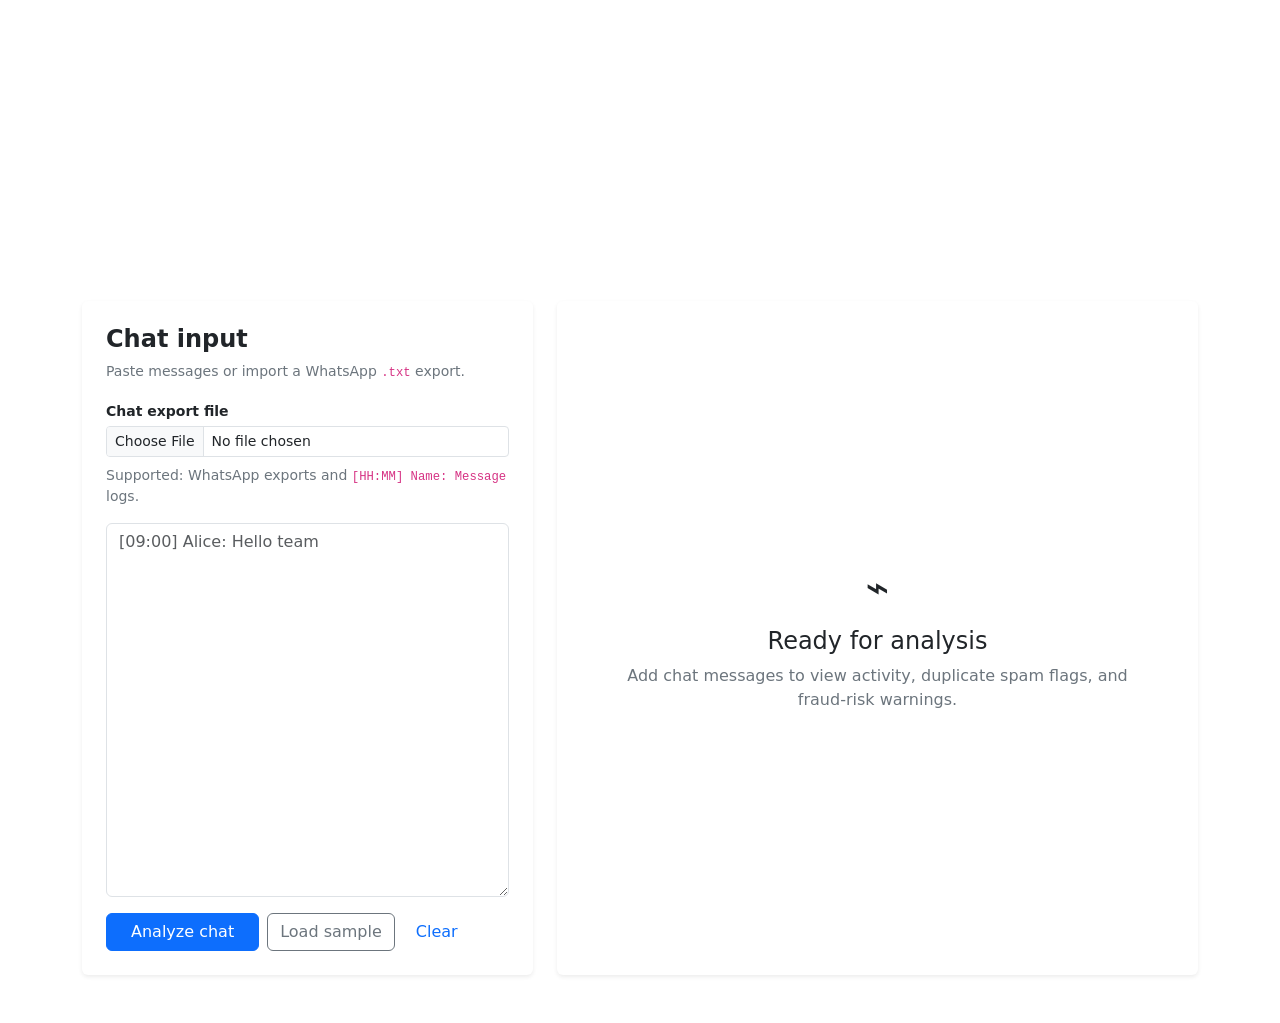
==== src/main/resources/static/index.html @ 7f7b8c12 "Initial commit - Chat Log Analyzer" ====
<!doctype html>
<html lang="en">
<head>
  <meta charset="utf-8">
  <meta name="viewport" content="width=device-width, initial-scale=1">
  <title>Chat Log Analyzer</title>
  <link href="https://cdn.jsdelivr.net/npm/bootstrap@5.3.3/dist/css/bootstrap.min.css" rel="stylesheet">
  <link rel="stylesheet" href="/styles.css">
</head>
<body>
  <main class="container py-5">
    <section class="hero mb-4 p-4 p-md-5 rounded-4 text-white">
      <p class="text-uppercase small fw-semibold mb-2">Java full-stack project</p>
      <h1 class="display-5 fw-bold mb-3">Chat Log Analyzer</h1>
      <p class="lead mb-0">Turn unstructured messages into useful activity and content insights.</p>
    </section>

    <div class="row g-4">
      <section class="col-lg-5">
        <div class="card shadow-sm border-0 h-100">
          <div class="card-body p-4">
            <h2 class="h4 fw-bold">Chat input</h2>
            <p class="text-secondary small">Paste messages or import a WhatsApp <code>.txt</code> export.</p>
            <label for="fileInput" class="form-label small fw-semibold mb-1">Chat export file</label>
            <input id="fileInput" class="form-control form-control-sm mb-2" type="file" accept=".txt,text/plain">
            <p id="fileStatus" class="small text-secondary mb-3">Supported: WhatsApp exports and <code>[HH:MM] Name: Message</code> logs.</p>
            <label for="chatInput" class="visually-hidden">Chat messages</label>
            <textarea id="chatInput" class="form-control mb-3" rows="15" placeholder="[09:00] Alice: Hello team"></textarea>
            <div class="d-flex gap-2 flex-wrap">
              <button id="analyzeButton" class="btn btn-primary px-4">Analyze chat</button>
              <button id="sampleButton" class="btn btn-outline-secondary">Load sample</button>
              <button id="clearButton" class="btn btn-link text-decoration-none">Clear</button>
            </div>
          </div>
        </div>
      </section>

      <section class="col-lg-7">
        <div id="emptyState" class="card shadow-sm border-0 h-100 text-center justify-content-center p-5">
          <div class="display-6 mb-3">⌁</div>
          <h2 class="h4">Ready for analysis</h2>
          <p class="text-secondary mb-0">Add chat messages to view activity, duplicate spam flags, and fraud-risk warnings.</p>
        </div>
        <div id="results" class="d-none">
          <div class="row g-3 mb-3" id="metrics"></div>
          <div class="card shadow-sm border-0">
            <div class="card-body p-4">
              <div class="d-flex justify-content-between align-items-center mb-3">
                <h2 class="h4 fw-bold mb-0">Analysis results</h2>
                <div class="d-flex align-items-center gap-3">
                  <label class="form-check form-switch small mb-0"><input id="alertsOnly" class="form-check-input" type="checkbox"> Show only alerts</label>
                  <span id="resultCount" class="badge text-bg-light"></span>
                </div>
              </div>
              <div class="table-responsive">
                <table class="table align-middle mb-0">
                  <thead><tr><th>User</th><th>Message</th><th>Messages</th><th>Words</th><th>Spam</th><th>Fraud risk &amp; reason</th><th>Most active</th></tr></thead>
                  <tbody id="resultRows"></tbody>
                </table>
              </div>
            </div>
          </div>
        </div>
      </section>
    </div>
  </main>
  <script src="/app.js"></script>
</body>
</html>
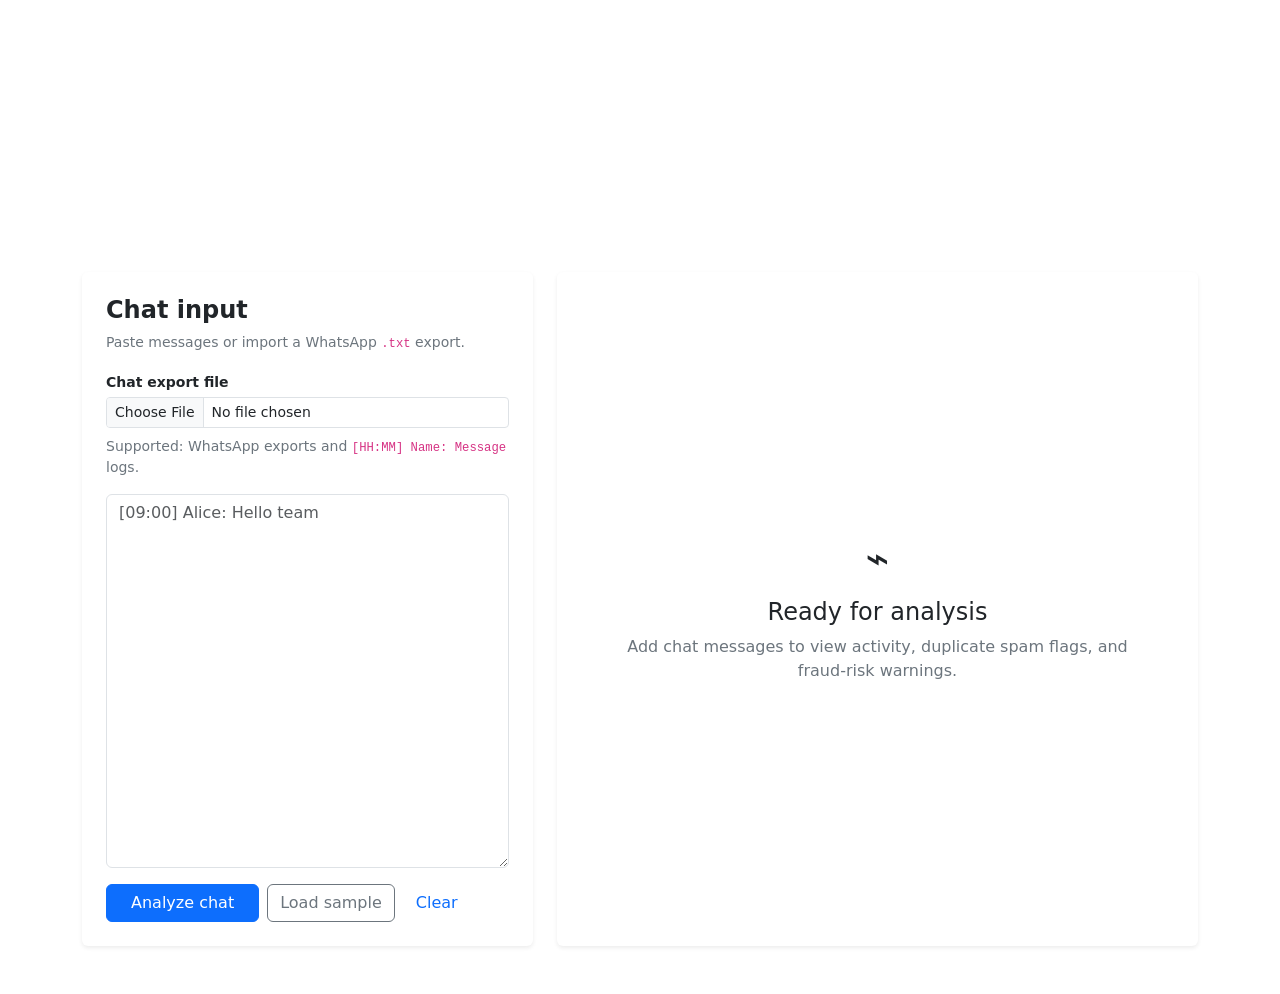
==== commit 593c5b4b: "Add whatsapp import, fraud detection and diagrams" ====
--- a/src/main/resources/static/index.html
+++ b/src/main/resources/static/index.html
@@ -10,7 +10,6 @@
 <body>
   <main class="container py-5">
     <section class="hero mb-4 p-4 p-md-5 rounded-4 text-white">
-      <p class="text-uppercase small fw-semibold mb-2">Java full-stack project</p>
       <h1 class="display-5 fw-bold mb-3">Chat Log Analyzer</h1>
       <p class="lead mb-0">Turn unstructured messages into useful activity and content insights.</p>
     </section>
